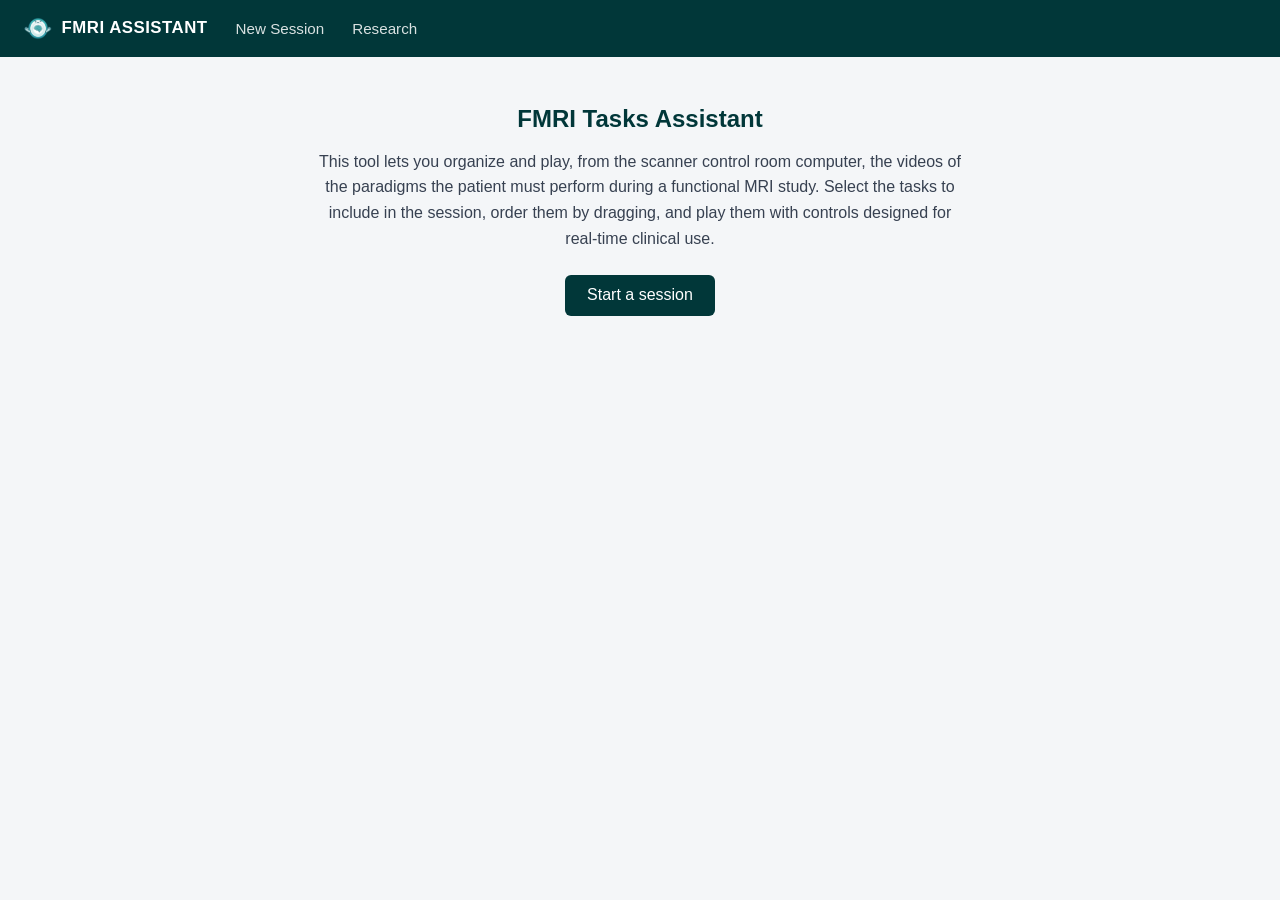
==== docs/index.html @ 15ba5381 "rename public to doc, to deploy githubpages" ====
<!DOCTYPE html>
<html lang="es">

<head>
  <meta charset="UTF-8">
  <meta name="viewport" content="width=device-width, initial-scale=1.0">
  <title>FMRI Assistant</title>
  <link rel="icon" type="image/png" href="assets/logo.png">
  <link rel="stylesheet" href="css/style.css">
</head>

<body>

  <nav class="navbar">
    <div class="nav-left">
      <a href="#" id="nav-brand" class="nav-brand">
        <img src="assets/logo.png" alt="Logo FMRI Assistant" class="nav-logo">
        FMRI ASSISTANT
      </a>
      <a href="#" id="nav-run-session" class="nav-link">New Session</a>
      <a href="#" id="nav-research" class="nav-link">Research</a>
    </div>
  </nav>

  <!-- ================= HOME ================= -->
  <section id="view-home" class="view">
    <div class="hero">

      <h1>FMRI Tasks Assistant</h1>
      <p>
        This tool lets you organize and play, from the scanner control room computer, the videos
        of the paradigms the patient must perform during a functional MRI study. Select the tasks
        to include in the session, order them by dragging, and play them with controls designed
        for real-time clinical use.
      </p>
      <button id="btn-go-run-session" class="btn-primary">Start a session</button>
    </div>
  </section>

  <!-- ============== NEW SESSION ============== -->
  <section id="view-run-session" class="view" hidden>
    <div class="session-layout">

      <div class="panel player-panel">
        <div class="now-playing" id="now-playing" hidden>
          <strong id="current-task-name">—</strong>
          <span id="progress-label"></span>
        </div>

        <div class="player-section" id="player-container">
          <div id="youtube-player"></div>
          <div class="video-overlay" id="video-overlay"></div>

          <div class="rest-screen" id="rest-screen" hidden>
            <button id="btn-continue-next" class="btn-rest-next">Next task</button>
          </div>

          <div class="custom-controls" id="custom-controls">
            <div class="progress-bar-container" id="progress-bar-container">
              <div class="progress-bar-filled" id="progress-bar-filled"></div>
            </div>
            <div class="controls-buttons">
              <button id="btn-prev-task" class="control-btn" disabled title="Previous task">⏮</button>
              <button id="btn-rewind" class="control-btn" disabled title="Rewind 10s">⏮ 10s</button>
              <button id="btn-play-pause" class="control-btn" disabled title="Play/Pause (spacebar)">▶</button>
              <button id="btn-forward" class="control-btn" disabled title="Forward 10s">10s ⏭</button>
              <button id="btn-restart" class="control-btn" disabled title="Restart video">⟲</button>
              <button id="btn-next-task" class="control-btn" disabled title="Next task">⏭</button>
              <button id="btn-fullscreen" class="control-btn" disabled title="Fullscreen">⛶</button>
            </div>
          </div>
        </div>
      </div>

      <div class="panel builder-panel">
        <button id="btn-toggle-tasks" class="btn-secondary">Show available tasks</button>

        <div id="available-tasks-panel" class="tasks-dropdown" hidden>
          <ul id="available-tasks-list" class="task-list"></ul>
        </div>

        <h3>Session sequence</h3>
        <ol id="sequence-list" class="sequence-list"></ol>
        <p id="sequence-empty-hint" class="hint">Drag tasks here to build the sequence. The first one loads
          automatically.</p>
      </div>

    </div>
  </section>

  <!-- ============== RESEARCH ============== -->
  <section id="view-research" class="view" hidden>
    <div class="hero">
      <h1>Research</h1>
      <p>Coming soon</p>
    </div>
  </section>

  <script src="https://www.youtube.com/iframe_api"></script>
  <script src="js/script.js"></script>
</body>

</html>
---- docs/css/style.css ----
* {
  box-sizing: border-box;
  margin: 0;
  padding: 0;
}

/* El atributo hidden SIEMPRE debe ganar, sin importar qué otra regla
   de display exista para ese mismo elemento. */
[hidden] {
  display: none !important;
}

:root {
  --color-primary: #013739;
  --color-primary-light: #0b5c5f;
  --color-primary-tint: #e6f0f0;
  --color-text: #1f2937;
  --color-border: #cbd5e1;
  --color-danger: #ef4444;
}

body {
  font-family: 'Segoe UI', Arial, sans-serif;
  color: var(--color-text);
  background-color: #f4f6f8;
  min-height: 100vh;
}

/* ---- Navbar ---- */
.navbar {
  background-color: var(--color-primary);
  padding: 0.9rem 1.5rem;
  position: sticky;
  top: 0;
  z-index: 10;
}

.nav-left {
  display: flex;
  align-items: center;
  gap: 1.75rem;
}

.nav-brand,
.nav-brand:visited {
  display: flex;
  align-items: center;
  gap: 0.6rem;
  color: white;
  text-decoration: none;
  font-weight: 700;
  letter-spacing: 0.03em;
  font-size: 1.05rem;
}

.nav-logo {
  height: 28px;
  width: auto;
  object-fit: contain;
}

.nav-link {
  color: white;
  text-decoration: none;
  font-size: 0.95rem;
  opacity: 0.85;
}

.nav-link:hover {
  opacity: 1;
  text-decoration: underline;
}

/* ---- Home / Research ---- */
.hero {
  max-width: 700px;
  margin: 3rem auto;
  padding: 0 1.5rem;
  text-align: center;
}

.hero h1 {
  color: var(--color-primary);
  margin-bottom: 1rem;
}

.hero p {
  line-height: 1.6;
  margin-bottom: 1.5rem;
  color: #374151;
}

.btn-primary {
  background-color: var(--color-primary);
  color: white;
  border: none;
  padding: 0.7rem 1.4rem;
  border-radius: 6px;
  font-size: 1rem;
  cursor: pointer;
}

.btn-primary:hover:not(:disabled) {
  background-color: var(--color-primary-light);
}

.btn-primary:disabled {
  opacity: 0.4;
  cursor: not-allowed;
}

.btn-secondary {
  background-color: var(--color-primary-tint);
  color: var(--color-primary);
  border: 1px solid var(--color-primary);
  padding: 0.5rem 1rem;
  border-radius: 6px;
  cursor: pointer;
  font-size: 0.95rem;
}

.btn-secondary:hover {
  background-color: #d5e8e8;
}

/* ---- Layout: video grande a la izquierda, organizador a la derecha ---- */
.session-layout {
  max-width: 1300px;
  margin: 1.5rem auto;
  padding: 0 1.5rem;
  display: grid;
  grid-template-columns: 1fr 320px;
  gap: 1.5rem;
  align-items: start;
}

.panel {
  background: white;
  border-radius: 10px;
  padding: 1.25rem;
  box-shadow: 0 1px 3px rgba(0, 0, 0, 0.08);
}

.builder-panel {
  display: flex;
  flex-direction: column;
  gap: 1rem;
}

.builder-panel h3 {
  color: var(--color-primary);
  font-size: 1rem;
}

.tasks-dropdown {
  display: flex;
  flex-direction: column;
}

.hint {
  font-size: 0.85rem;
  color: #6b7280;
}

/* ---- Listas de tareas ---- */
.task-list,
.sequence-list {
  list-style: none;
  display: flex;
  flex-direction: column;
  gap: 0.4rem;
}

.task-list li,
.sequence-item {
  background: var(--color-primary-tint);
  border: 1px solid var(--color-border);
  border-radius: 6px;
  padding: 0.55rem 0.75rem;
  cursor: grab;
  display: flex;
  align-items: center;
  gap: 0.5rem;
  font-size: 0.9rem;
}

.task-list li.added {
  opacity: 0.4;
  cursor: not-allowed;
}

.task-title {
  flex: 1;
  font-weight: 600;
}

.task-duration {
  color: #556;
  font-size: 0.8rem;
}

.sequence-list {
  min-height: 40px;
}

.sequence-item {
  background: white;
  border-color: var(--color-primary);
}

.sequence-item.dragging {
  opacity: 0.4;
}

/* Tarea bloqueada: se está reproduciendo en este momento, no se puede arrastrar */
.sequence-item.locked {
  cursor: not-allowed;
  opacity: 0.7;
}

.sequence-item.locked .drag-handle {
  color: var(--color-danger);
}

.drag-handle {
  color: #9ca3af;
  cursor: grab;
}

.remove-btn {
  border: none;
  background: transparent;
  color: var(--color-danger);
  font-size: 1rem;
  cursor: pointer;
  line-height: 1;
}

/* ---- Now playing ---- */
.now-playing {
  background: var(--color-primary-tint);
  color: var(--color-primary);
  padding: 0.6rem 0.9rem;
  border-radius: 6px;
  margin-bottom: 0.75rem;
  font-size: 0.9rem;
  display: flex;
  gap: 0.5rem;
}

/* ---- Reproductor ---- */
.player-section {
  position: relative;
  width: 100%;
  padding-top: 56.25%;
  background-color: #000;
  border-radius: 8px;
  overflow: hidden;
}

.player-section:fullscreen {
  padding-top: 0;
  height: 100%;
}

#youtube-player {
  position: absolute;
  top: 0;
  left: 0;
  width: 100%;
  height: 100%;
}

.video-overlay {
  position: absolute;
  top: 0;
  left: 0;
  width: 100%;
  height: 100%;
  z-index: 2;
  cursor: pointer;
  background: transparent;
}

/* Pantalla de descanso entre tareas: solo negro + botón discreto abajo */
.rest-screen {
  position: absolute;
  top: 0;
  left: 0;
  width: 100%;
  height: 100%;
  z-index: 4;
  background: #000;
  display: flex;
  align-items: flex-end;
  justify-content: center;
  padding-bottom: 2rem;
}

.btn-rest-next {
  background-color: rgba(255, 255, 255, 0.15);
  color: white;
  border: 1px solid rgba(255, 255, 255, 0.4);
  padding: 0.6rem 1.4rem;
  border-radius: 6px;
  font-size: 0.95rem;
  cursor: pointer;
  transition: background-color 0.2s;
}

.btn-rest-next:hover {
  background-color: rgba(255, 255, 255, 0.3);
}

.custom-controls {
  position: absolute;
  bottom: 0;
  left: 0;
  width: 100%;
  z-index: 3;
  background: linear-gradient(to top, rgba(0, 0, 0, 0.8), transparent);
  padding: 0.75rem 1rem 0.5rem;
  transition: opacity 0.3s ease;
}

.custom-controls.hidden {
  opacity: 0;
  pointer-events: none;
}

.progress-bar-container {
  width: 100%;
  height: 5px;
  background-color: rgba(255, 255, 255, 0.25);
  border-radius: 999px;
  margin-bottom: 0.6rem;
  cursor: pointer;
}

.progress-bar-filled {
  height: 100%;
  width: 0%;
  background-color: var(--color-danger);
  border-radius: 999px;
  pointer-events: none;
}

.controls-buttons {
  display: flex;
  gap: 0.5rem;
  justify-content: center;
  flex-wrap: wrap;
}

.control-btn {
  padding: 0.45rem 0.9rem;
  font-size: 1rem;
  border: none;
  border-radius: 6px;
  background-color: rgba(255, 255, 255, 0.15);
  color: white;
  cursor: pointer;
  transition: background-color 0.2s;
}

.control-btn:hover:not(:disabled) {
  background-color: rgba(255, 255, 255, 0.3);
}

.control-btn:disabled {
  opacity: 0.4;
  cursor: not-allowed;
}

@media (max-width: 900px) {
  .session-layout {
    grid-template-columns: 1fr;
  }
}
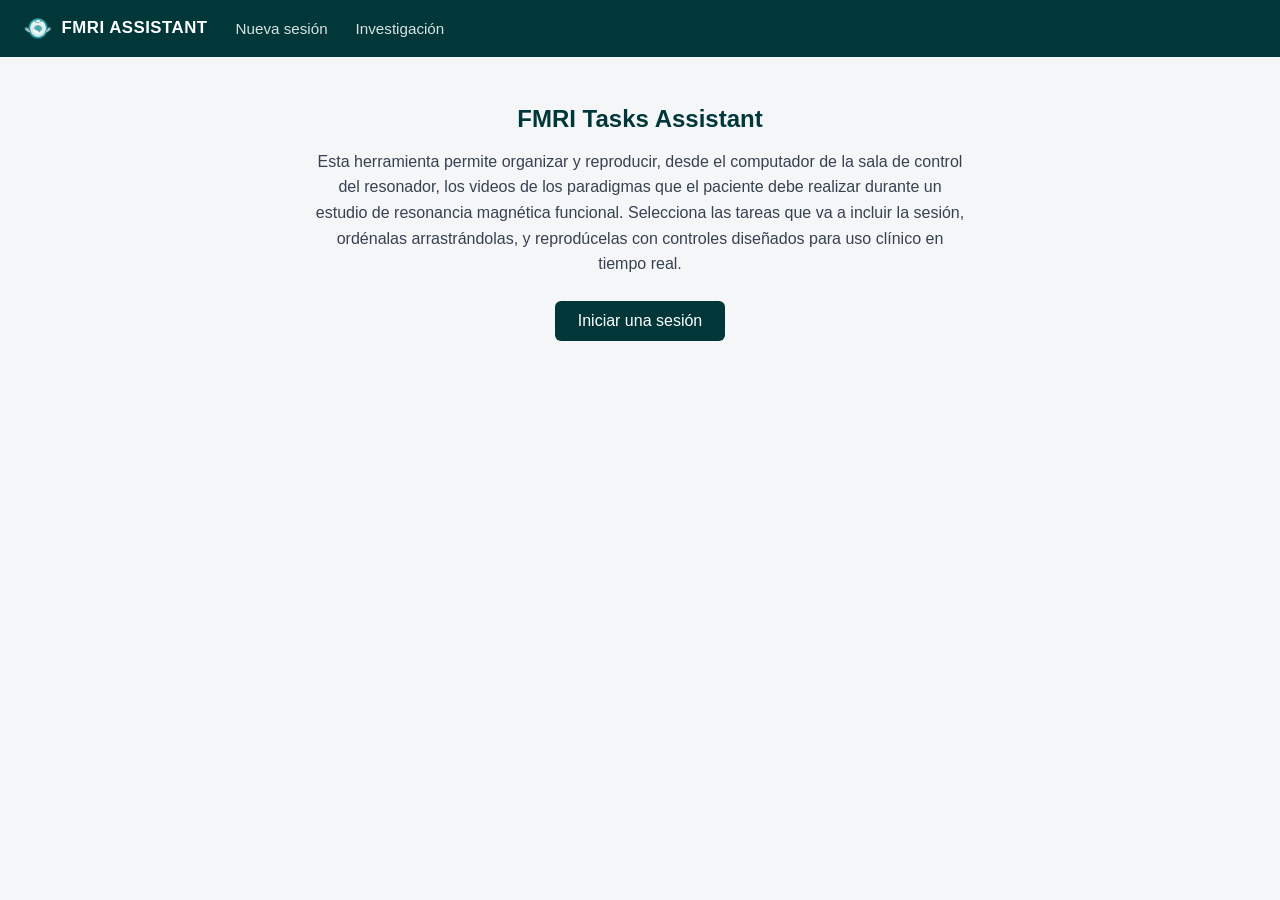
==== commit eb71a5a3: "traduccion de interfaz y correccion de Lenguaje Visoverbal" ====
--- a/docs/index.html
+++ b/docs/index.html
@@ -14,11 +14,11 @@
   <nav class="navbar">
     <div class="nav-left">
       <a href="#" id="nav-brand" class="nav-brand">
-        <img src="assets/logo.png" alt="Logo FMRI Assistant" class="nav-logo">
+        <img src="assets/logo.png" alt="Logo de FMRI Assistant" class="nav-logo">
         FMRI ASSISTANT
       </a>
-      <a href="#" id="nav-run-session" class="nav-link">New Session</a>
-      <a href="#" id="nav-research" class="nav-link">Research</a>
+      <a href="#" id="nav-run-session" class="nav-link">Nueva sesión</a>
+      <a href="#" id="nav-research" class="nav-link">Investigación</a>
     </div>
   </nav>
 
@@ -28,12 +28,12 @@
 
       <h1>FMRI Tasks Assistant</h1>
       <p>
-        This tool lets you organize and play, from the scanner control room computer, the videos
-        of the paradigms the patient must perform during a functional MRI study. Select the tasks
-        to include in the session, order them by dragging, and play them with controls designed
-        for real-time clinical use.
+        Esta herramienta permite organizar y reproducir, desde el computador de la sala de control
+        del resonador, los videos de los paradigmas que el paciente debe realizar durante un estudio
+        de resonancia magnética funcional. Selecciona las tareas que va a incluir la sesión, ordénalas
+        arrastrándolas, y reprodúcelas con controles diseñados para uso clínico en tiempo real.
       </p>
-      <button id="btn-go-run-session" class="btn-primary">Start a session</button>
+      <button id="btn-go-run-session" class="btn-primary">Iniciar una sesión</button>
     </div>
   </section>
 
@@ -52,7 +52,7 @@
           <div class="video-overlay" id="video-overlay"></div>
 
           <div class="rest-screen" id="rest-screen" hidden>
-            <button id="btn-continue-next" class="btn-rest-next">Next task</button>
+            <button id="btn-continue-next" class="btn-rest-next">Siguiente tarea</button>
           </div>
 
           <div class="custom-controls" id="custom-controls">
@@ -60,29 +60,30 @@
               <div class="progress-bar-filled" id="progress-bar-filled"></div>
             </div>
             <div class="controls-buttons">
-              <button id="btn-prev-task" class="control-btn" disabled title="Previous task">⏮</button>
-              <button id="btn-rewind" class="control-btn" disabled title="Rewind 10s">⏮ 10s</button>
-              <button id="btn-play-pause" class="control-btn" disabled title="Play/Pause (spacebar)">▶</button>
-              <button id="btn-forward" class="control-btn" disabled title="Forward 10s">10s ⏭</button>
-              <button id="btn-restart" class="control-btn" disabled title="Restart video">⟲</button>
-              <button id="btn-next-task" class="control-btn" disabled title="Next task">⏭</button>
-              <button id="btn-fullscreen" class="control-btn" disabled title="Fullscreen">⛶</button>
+              <button id="btn-prev-task" class="control-btn" disabled title="Tarea anterior">⏮</button>
+              <button id="btn-rewind" class="control-btn" disabled title="Retroceder 10s">⏮ 10s</button>
+              <button id="btn-play-pause" class="control-btn" disabled
+                title="Reproducir/Pausar (barra espaciadora)">▶</button>
+              <button id="btn-forward" class="control-btn" disabled title="Adelantar 10s">10s ⏭</button>
+              <button id="btn-restart" class="control-btn" disabled title="Reiniciar video">⟲</button>
+              <button id="btn-next-task" class="control-btn" disabled title="Siguiente tarea">⏭</button>
+              <button id="btn-fullscreen" class="control-btn" disabled title="Pantalla completa">⛶</button>
             </div>
           </div>
         </div>
       </div>
 
       <div class="panel builder-panel">
-        <button id="btn-toggle-tasks" class="btn-secondary">Show available tasks</button>
+        <button id="btn-toggle-tasks" class="btn-secondary">Mostrar tareas disponibles</button>
 
         <div id="available-tasks-panel" class="tasks-dropdown" hidden>
           <ul id="available-tasks-list" class="task-list"></ul>
         </div>
 
-        <h3>Session sequence</h3>
+        <h3>Secuencia de la sesión</h3>
         <ol id="sequence-list" class="sequence-list"></ol>
-        <p id="sequence-empty-hint" class="hint">Drag tasks here to build the sequence. The first one loads
-          automatically.</p>
+        <p id="sequence-empty-hint" class="hint">Arrastra tareas aquí para armar la secuencia. La primera se carga
+          automáticamente.</p>
       </div>
 
     </div>
@@ -91,8 +92,8 @@
   <!-- ============== RESEARCH ============== -->
   <section id="view-research" class="view" hidden>
     <div class="hero">
-      <h1>Research</h1>
-      <p>Coming soon</p>
+      <h1>Investigación</h1>
+      <p>Próximamente</p>
     </div>
   </section>
 
